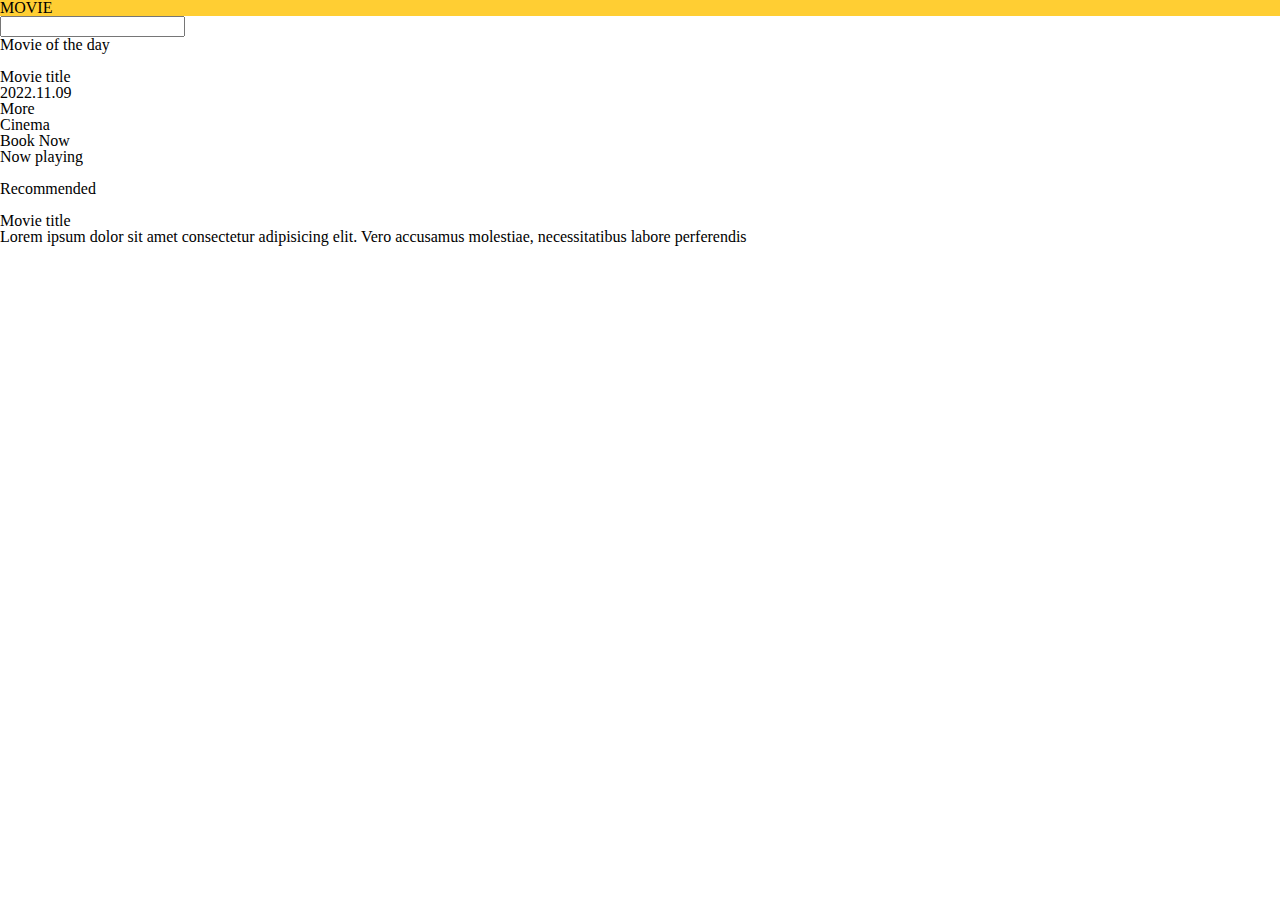
==== booklibrary_1117/index.html @ 81d81aeb "only html" ====
<!DOCTYPE html>
<html lang="en">
  <head>
    <meta charset="UTF-8" />
    <meta http-equiv="X-UA-Compatible" content="IE=edge" />
    <meta name="viewport" content="width=device-width, initial-scale=1.0" />
    <title>Document</title>
    <link rel="stylesheet" href="/booklibrary_1117/css/style.css" />
  </head>
  <body>
    <div class="nav-bar">
      <div class="nav-bar__column">
        <i class="fa-solid fa-bars fa-xl"></i>
      </div>
      <div class="nav-bar__column">
        <sapn>MOVIE</sapn>
      </div>
      <div class="nav-bar__column">
        <i class="fa-solid fa-film fa-xl"></i>
      </div>
    </div>

    <div class="search-bar">
      <input type="text" class="search-bar__input" />
      <i class="fa-solid fa-magnifying-glass"></i>
    </div>

    <main>
      <h2 class="section-title">Movie of the day</h2>
      <section class="section-mod">
        <div class="section-mod__column">
          <img class="movie-poster movie-poster--xl" />
        </div>
        <div class="section-mod__text">
          <h4 class="column-title">Movie title</h4>
          <h5 class="column-subtitle">2022.11.09</h5>
        </div>
        <div class="counting-star counting-star--lg">
          <i class="fa-solid fa-star"></i>
          <i class="fa-solid fa-star"></i>
          <i class="fa-solid fa-star"></i>
          <i class="fa-regular fa-star-half-stroke"></i>
          <i class="fa-regular fa-star"></i>
        </div>
        <div class="more-info">
          <div class="more-info__btn btn">More</div>
          <div class="more-info__btn btn">Cinema</div>
        </div>
        <div class="like-book">
          <div class="like__btn">
            <i class="fa-solid fa-thumbs-up fa-xl"></i>
          </div>
          <div class="btn btn--lg">Book Now</div>
        </div>
      </section>

      <h2 class="section-title">Now playing</h2>
      <section class="section-now">
        <div class="section-now__column">
          <img src="#" class="movie-poster" alt="" />
          <div class="counting-star">
            <i class="fa-solid fa-star"></i>
            <i class="fa-solid fa-star"></i>
            <i class="fa-solid fa-star"></i>
            <i class="fa-regular fa-star-half-stroke"></i>
            <i class="fa-regular fa-star"></i>
          </div>
        </div>
        <!-- X4 -->
      </section>

      <h2 class="section-title">Recommended</h2>
      <section class="section-rec">
        <div class="section-rec__column">
          <img src="#" class="movie-poster movie-poster--lg" alt="" />
        </div>
        <div class="section-rec__text">
          <h2 class="column-title">Movie title</h2>
          <h5 class="column-subtitle">
            Lorem ipsum dolor sit amet consectetur adipisicing elit. Vero
            accusamus molestiae, necessitatibus labore perferendis
          </h5>
        </div>
      </section>
    </main>

    <script
      src="https://kit.fontawesome.com/4bf42f841a.js"
      crossorigin="anonymous"
    ></script>
  </body>
</html>

<!-- 
    
black panther : wakanda forever
https://w.namu.la/s/[base64]

eeall
https://w.namu.la/s/[base64]

black adam
https://w.namu.la/s/[base64]

hunt
https://w.namu.la/s/[base64]

bullet train
https://w.namu.la/s/[base64]

singin'in the rain
https://w.namu.la/s/[base64]

 -->
---- booklibrary_1117/css/style.css ----
@import "/booklibrary_1117/css/reset.css";

@import "/booklibrary_1117/css/navbar.css";
@import "/booklibrary_1117/css/searchbar.css";
@import "/booklibrary_1117/css/section.css";

/* var */
:root {
  --yellow: #ffce33;
}

body {
  height: 100vh;
}
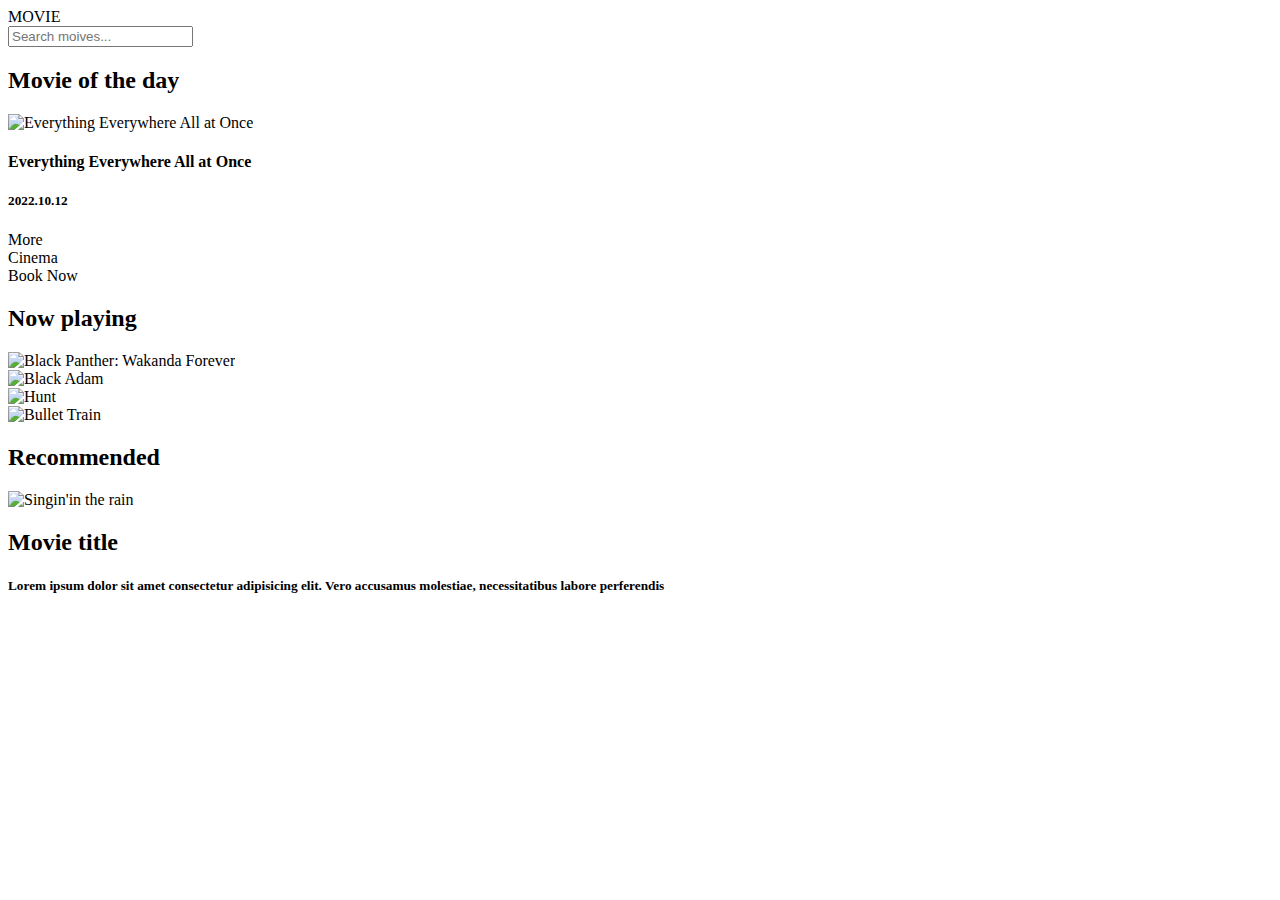
==== commit 396fad0d: "section part two" ====
--- a/booklibrary_1117/index.html
+++ b/booklibrary_1117/index.html
@@ -5,74 +5,141 @@
     <meta http-equiv="X-UA-Compatible" content="IE=edge" />
     <meta name="viewport" content="width=device-width, initial-scale=1.0" />
     <title>Document</title>
-    <link rel="stylesheet" href="/booklibrary_1117/css/style.css" />
+    <link
+      rel="stylesheet"
+      media="screen and (max-width:580px)"
+      href="/booklibrary_1117/css/style.css"
+    />
+    <!-- max-width:580px -->
   </head>
   <body>
     <div class="nav-bar">
-      <div class="nav-bar__column">
-        <i class="fa-solid fa-bars fa-xl"></i>
+      <i class="fa-solid fa-bars fa-xl"></i>
+      <sapn class="nav-bar__title">MOVIE</sapn>
+      <i class="fa-solid fa-film fa-xl"></i>
+      <div class="search-bar">
+        <input
+          type="text"
+          class="search-bar__input"
+          placeholder="Search moives..."
+        />
+        <i class="fa-solid fa-magnifying-glass"></i>
       </div>
-      <div class="nav-bar__column">
-        <sapn>MOVIE</sapn>
-      </div>
-      <div class="nav-bar__column">
-        <i class="fa-solid fa-film fa-xl"></i>
-      </div>
-    </div>
-
-    <div class="search-bar">
-      <input type="text" class="search-bar__input" />
-      <i class="fa-solid fa-magnifying-glass"></i>
     </div>
 
     <main>
       <h2 class="section-title">Movie of the day</h2>
       <section class="section-mod">
         <div class="section-mod__column">
-          <img class="movie-poster movie-poster--xl" />
+          <img
+            class="movie-poster movie-poster--xl"
+            src="https://w.namu.la/s/[base64]"
+            alt="Everything Everywhere All at Once"
+          />
         </div>
-        <div class="section-mod__text">
-          <h4 class="column-title">Movie title</h4>
-          <h5 class="column-subtitle">2022.11.09</h5>
-        </div>
-        <div class="counting-star counting-star--lg">
-          <i class="fa-solid fa-star"></i>
-          <i class="fa-solid fa-star"></i>
-          <i class="fa-solid fa-star"></i>
-          <i class="fa-regular fa-star-half-stroke"></i>
-          <i class="fa-regular fa-star"></i>
-        </div>
-        <div class="more-info">
-          <div class="more-info__btn btn">More</div>
-          <div class="more-info__btn btn">Cinema</div>
-        </div>
-        <div class="like-book">
-          <div class="like__btn">
-            <i class="fa-solid fa-thumbs-up fa-xl"></i>
+        <div class="section-mod__column text__column">
+          <div class="section-mod__text">
+            <h4 class="column-title">Everything Everywhere All at Once</h4>
+            <h5 class="column-subtitle">2022.10.12</h5>
           </div>
-          <div class="btn btn--lg">Book Now</div>
+          <div class="counting-star counting-star--lg">
+            <i class="fa-solid fa-star fa-lg"></i>
+            <i class="fa-solid fa-star fa-lg"></i>
+            <i class="fa-solid fa-star fa-lg"></i>
+            <i class="fa-solid fa-star fa-lg"></i>
+            <i class="fa-solid fa-star fa-lg"></i>
+            <!-- <i class="fa-regular fa-star-half-stroke fa-lg"></i> -->
+            <!-- <i class="fa-regular fa-star fa-lg"></i> -->
+          </div>
+          <div class="more-info">
+            <div class="more-info__btn btn">More</div>
+            <div class="more-info__btn btn">Cinema</div>
+          </div>
+          <div class="like-book">
+            <div class="like__btn">
+              <i class="fa-solid fa-thumbs-up fa-xl"></i>
+            </div>
+            <div class="btn btn--lg">Book Now</div>
+          </div>
         </div>
       </section>
 
       <h2 class="section-title">Now playing</h2>
       <section class="section-now">
         <div class="section-now__column">
-          <img src="#" class="movie-poster" alt="" />
-          <div class="counting-star">
-            <i class="fa-solid fa-star"></i>
-            <i class="fa-solid fa-star"></i>
-            <i class="fa-solid fa-star"></i>
-            <i class="fa-regular fa-star-half-stroke"></i>
-            <i class="fa-regular fa-star"></i>
+          <img
+            src="https://w.namu.la/s/[base64]
+          "
+            class="movie-poster"
+            alt="Black Panther: Wakanda Forever
+          "
+          />
+          <div class="poster-star">
+            <div class="counting-star">
+              <i class="fa-solid fa-star"></i>
+              <i class="fa-solid fa-star"></i>
+              <i class="fa-solid fa-star"></i>
+              <i class="fa-regular fa-star"></i>
+              <i class="fa-regular fa-star"></i>
+            </div>
           </div>
         </div>
-        <!-- X4 -->
+        <div class="section-now__column">
+          <img
+            src="https://w.namu.la/s/[base64]"
+            class="movie-poster"
+            alt="Black Adam"
+          />
+          <div class="poster-star">
+            <div class="counting-star">
+              <i class="fa-solid fa-star"></i>
+              <i class="fa-solid fa-star"></i>
+              <i class="fa-regular fa-star-half-stroke"></i>
+              <i class="fa-regular fa-star"></i>
+              <i class="fa-regular fa-star"></i>
+            </div>
+          </div>
+        </div>
+        <div class="section-now__column">
+          <img
+          src="https://w.namu.la/s/[base64]"
+          " class="movie-poster" alt="Hunt" />
+          <div class="poster-star">
+            <div class="counting-star">
+              <i class="fa-solid fa-star"></i>
+              <i class="fa-solid fa-star"></i>
+              <i class="fa-solid fa-star"></i>
+              <i class="fa-regular fa-star-half-stroke"></i>
+              <i class="fa-regular fa-star"></i>
+            </div>
+          </div>
+        </div>
+        <div class="section-now__column">
+          <img
+            src="https://w.namu.la/s/[base64]"
+            class="movie-poster"
+            alt="Bullet Train"
+          />
+          <div class="poster-star">
+            <div class="counting-star">
+              <i class="fa-solid fa-star"></i>
+              <i class="fa-solid fa-star"></i>
+              <i class="fa-solid fa-star"></i>
+              <i class="fa-regular fa-star"></i>
+              <i class="fa-regular fa-star"></i>
+            </div>
+          </div>
+        </div>
       </section>
 
       <h2 class="section-title">Recommended</h2>
       <section class="section-rec">
         <div class="section-rec__column">
-          <img src="#" class="movie-poster movie-poster--lg" alt="" />
+          <img
+            src="https://w.namu.la/s/[base64]"
+            class="movie-poster movie-poster--lg"
+            alt="Singin'in the rain"
+          />
         </div>
         <div class="section-rec__text">
           <h2 class="column-title">Movie title</h2>
@@ -90,25 +157,3 @@
     ></script>
   </body>
 </html>
-
-<!-- 
-    
-black panther : wakanda forever
-https://w.namu.la/s/[base64]
-
-eeall
-https://w.namu.la/s/[base64]
-
-black adam
-https://w.namu.la/s/[base64]
-
-hunt
-https://w.namu.la/s/[base64]
-
-bullet train
-https://w.namu.la/s/[base64]
-
-singin'in the rain
-https://w.namu.la/s/[base64]
-
- -->
--- a/booklibrary_1117/css/style.css
+++ b/booklibrary_1117/css/style.css
@@ -1,7 +1,6 @@
 @import "/booklibrary_1117/css/reset.css";
 
 @import "/booklibrary_1117/css/navbar.css";
-@import "/booklibrary_1117/css/searchbar.css";
 @import "/booklibrary_1117/css/section.css";
 
 /* var */
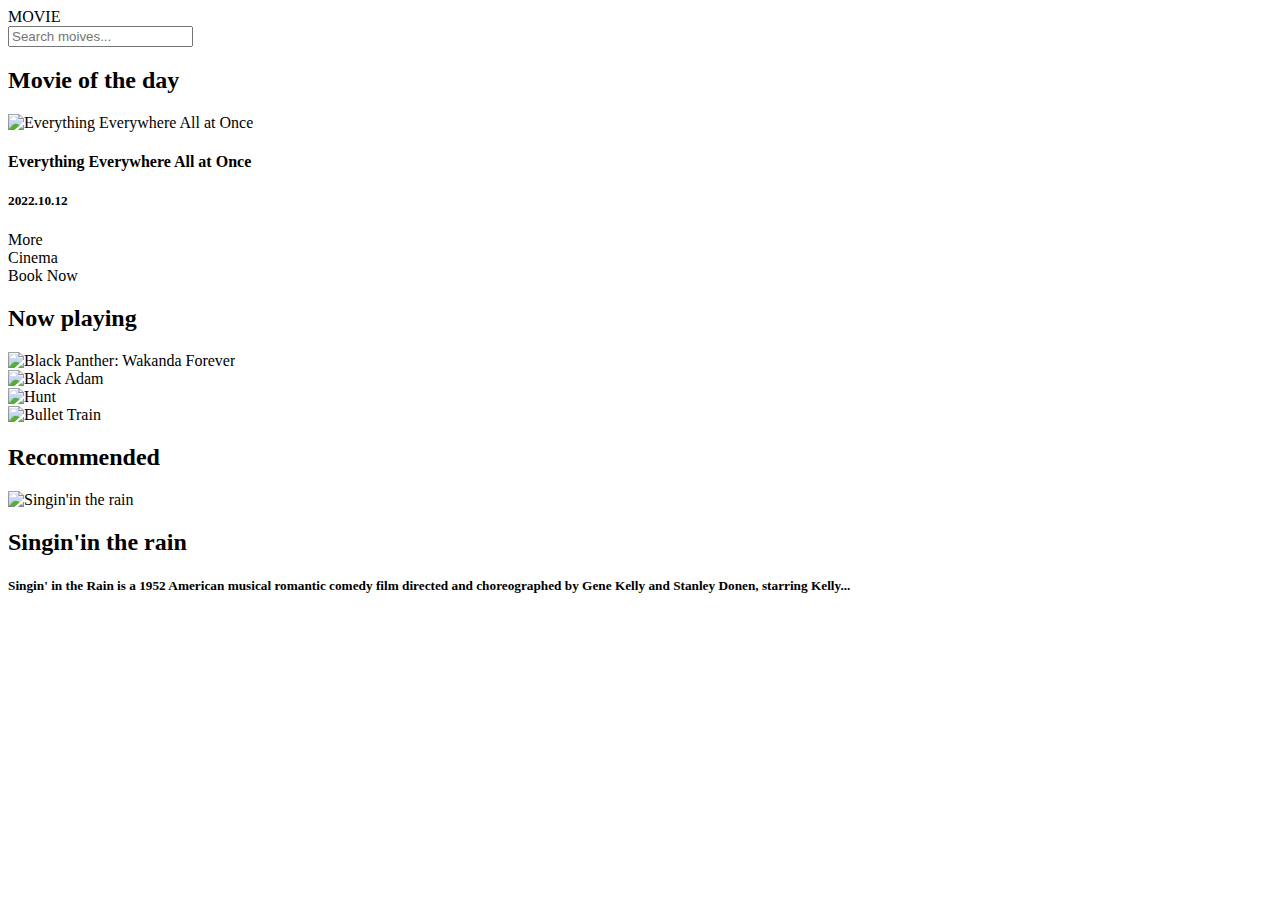
==== commit 6f9441c1: "1117challenge_finish" ====
--- a/booklibrary_1117/index.html
+++ b/booklibrary_1117/index.html
@@ -142,10 +142,11 @@
           />
         </div>
         <div class="section-rec__text">
-          <h2 class="column-title">Movie title</h2>
+          <h2 class="column-title">Singin'in the rain</h2>
           <h5 class="column-subtitle">
-            Lorem ipsum dolor sit amet consectetur adipisicing elit. Vero
-            accusamus molestiae, necessitatibus labore perferendis
+            Singin' in the Rain is a 1952 American musical romantic comedy film
+            directed and choreographed by Gene Kelly and Stanley Donen, starring
+            Kelly...
           </h5>
         </div>
       </section>
--- a/booklibrary_1117/css/style.css
+++ b/booklibrary_1117/css/style.css
@@ -9,5 +9,5 @@
 }
 
 body {
-  height: 100vh;
+  height: 125vh;
 }
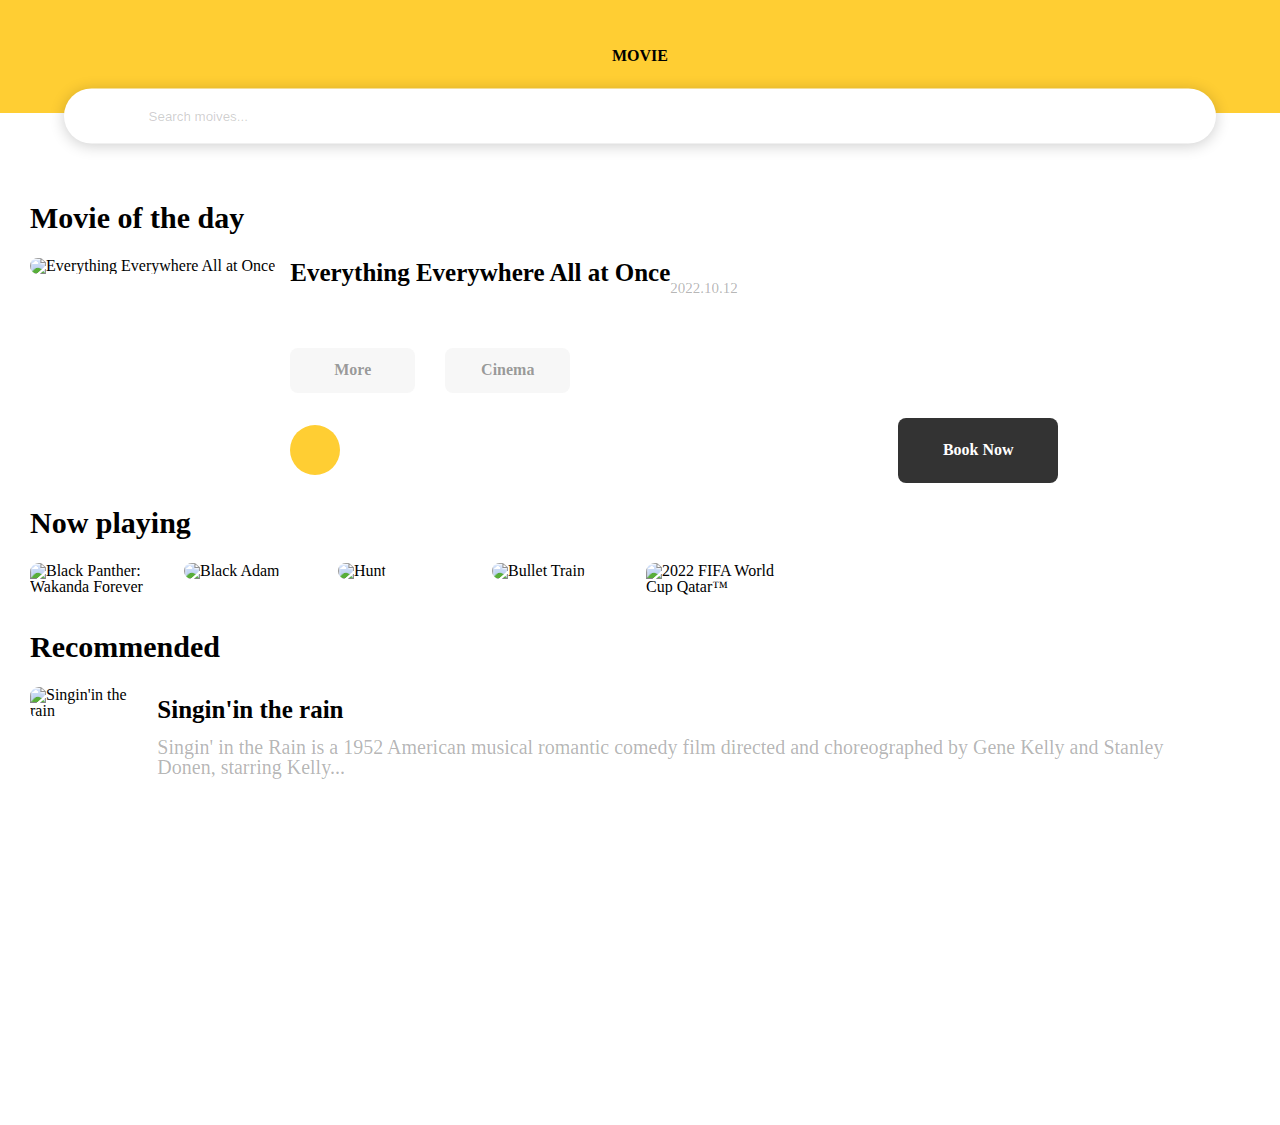
==== commit 63af2ba8: "width_modify" ====
--- a/booklibrary_1117/index.html
+++ b/booklibrary_1117/index.html
@@ -5,11 +5,7 @@
     <meta http-equiv="X-UA-Compatible" content="IE=edge" />
     <meta name="viewport" content="width=device-width, initial-scale=1.0" />
     <title>Document</title>
-    <link
-      rel="stylesheet"
-      media="screen and (max-width:580px)"
-      href="/booklibrary_1117/css/style.css"
-    />
+    <link rel="stylesheet" href="/booklibrary_1117/css/style.css" />
     <!-- max-width:580px -->
   </head>
   <body>
@@ -130,6 +126,22 @@
             </div>
           </div>
         </div>
+        <div class="section-now__column">
+          <img
+            src="https://w.namu.la/s/e9683a5adf478bf64a8ee9d3ff4aa24c2383fa7a8b3c9b6ad1419b27bd136a8ba8237e3c0d1d0ef5e158466681e895bf2644ce64af93a4bfd57f9ebfb1a7aaf960526c45a3b2700a98f6571685488f892d6006c3012c8e70b20ce6118d9ab377"
+            class="movie-poster"
+            alt="2022 FIFA World Cup Qatar™"
+          />
+          <div class="poster-star">
+            <div class="counting-star">
+              <i class="fa-solid fa-star"></i>
+              <i class="fa-solid fa-star"></i>
+              <i class="fa-solid fa-star"></i>
+              <i class="fa-solid fa-star"></i>
+              <i class="fa-solid fa-star"></i>
+            </div>
+          </div>
+        </div>
       </section>
 
       <h2 class="section-title">Recommended</h2>
